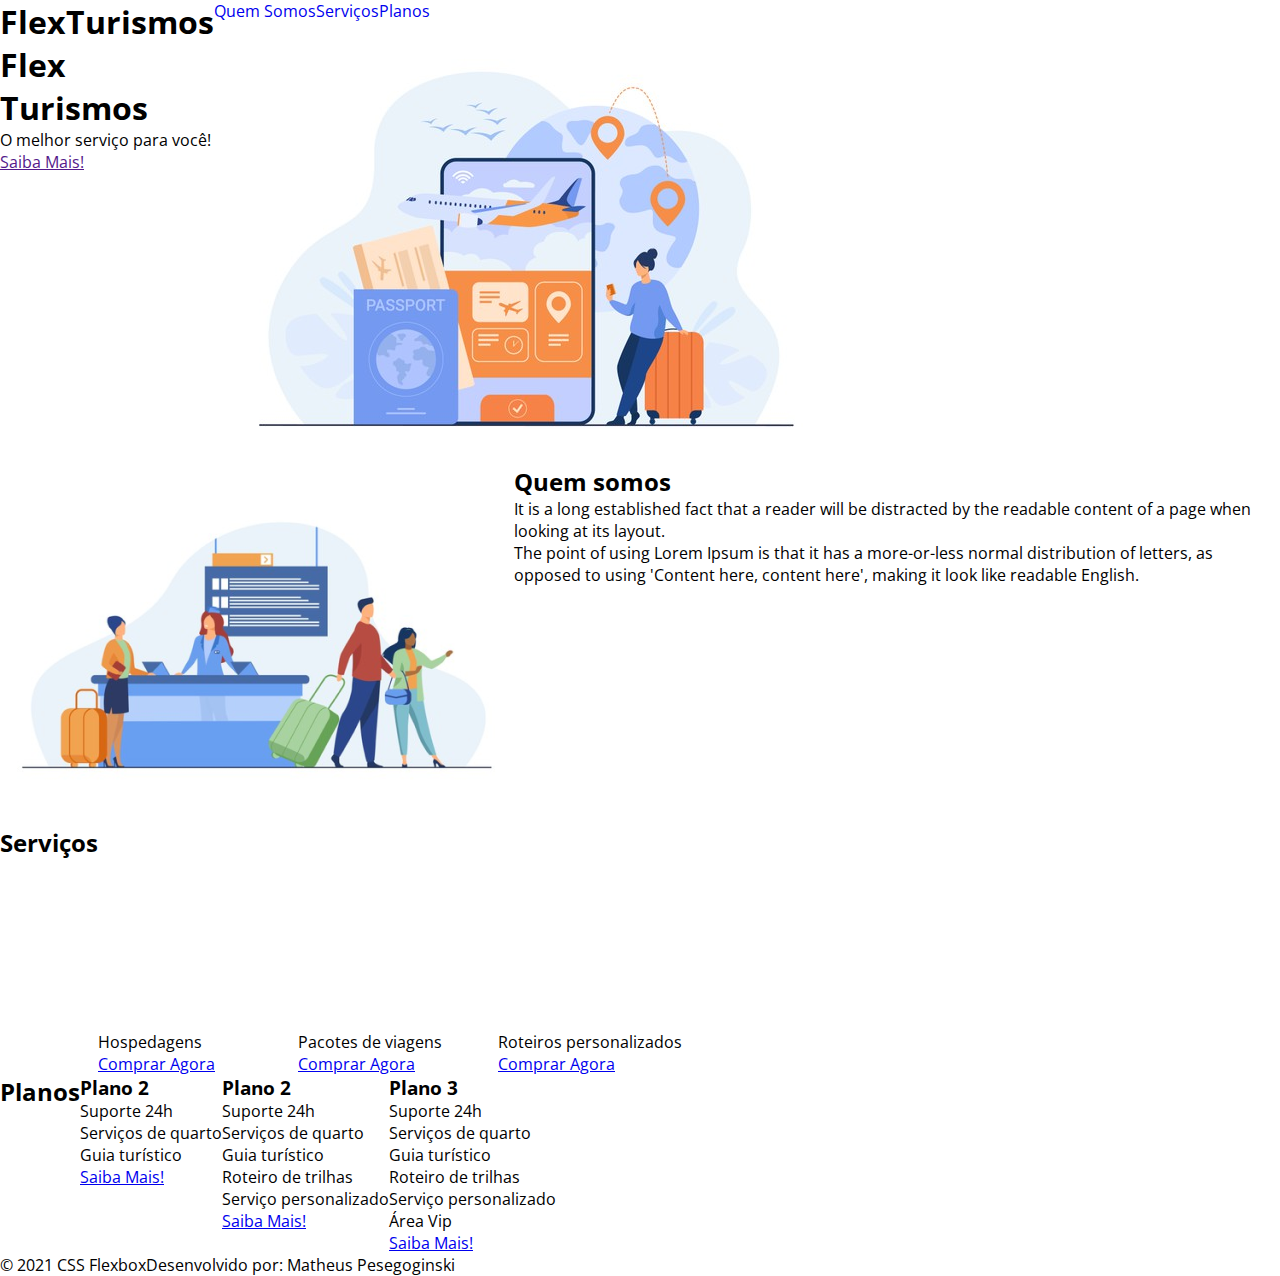
==== Projeto/index.html @ 5de106e5 "flex project - part 1" ====
<!DOCTYPE html>
<html lang="pt-br">
<head>
    <meta charset="UTF-8">
    <meta name="viewport" content="width=device-width, initial-scale=1.0">
    <title>Flex Turismos</title>
    <link rel="stylesheet" href="./style.css">
    <link rel="preconnect" href="https://fonts.gstatic.com" crossorigin>
    <link href="https://fonts.googleapis.com/css2?family=Open+Sans:ital,wght@0,300;0,400;0,500;0,600;0,700;0,800;1,300;1,400;1,500;1,600;1,700;1,800&display=swap" rel="stylesheet">
</head>
<body>
    <header class="container">
        <h1>FlexTurismos</h1>
        <ul class="container">
            <li><a href="#quem-somos">Quem Somos</a></li>
            <li><a href="#servicos">Serviços</a></li>
            <li><a href="#planos">Planos</a></li>
        </ul>
    </header>

    <div class="container">
        <div>
            <h1>Flex <br>Turismos</h1>
            <p>O melhor serviço para você!</p>
            <a href="">Saiba Mais!</a>
        </div>

        <div>
            <div><img src="./images/0-main.png" alt="banner de apresentação"></div>
        </div>
    </div>

    <div class="container">
        <div>
            <img src="./images/1-quem-somos.png" alt="balcão de atendimento">
        </div>

        <div>
            <h2>Quem somos</h2>
            <p>It is a long established fact that a reader will be distracted by the readable content of a page when looking at its layout. </p>
            <p>The point of using Lorem Ipsum is that it has a more-or-less normal distribution of letters, as opposed to using 'Content here, content here', making it look like readable English.</p>
        </div>
    </div>

    <div class="container">
        <div>
            <h2>Serviços</h2>
        </div>

        <div class="container">
            <div>
                <div><img src="./images/icon-2.png" alt="hospedagens"></div>
                <p>Hospedagens</p>
                <a href="#">Comprar Agora</a>
            </div>

            <div>
               <div><img src="./images/icon-1.png" alt="pacote de viagens"></div>
               <p>Pacotes de viagens</p>
               <a href="#">Comprar Agora</a>
            </div>

            <div>
                <div><img src="./images/icon-3.png" alt="roteiros personalizados"></div>
                <p>Roteiros personalizados</p>
                <a href="#">Comprar Agora</a>
            </div>

        </div>
    </div>

    <div class="container">
        <h2>Planos</h1>
        <div>
            <h3>Plano 2</h3>
            <ul>
                <li>Suporte 24h</li>
                <li>Serviços de quarto</li>
                <li>Guia turístico</li>
            </ul>
            <a href="#">Saiba Mais!</a>
        </div>

        <div>
            <h3>Plano 2</h3>
            <ul>
                <li>Suporte 24h</li>
                <li>Serviços de quarto</li>
                <li>Guia turístico</li>
                <li>Roteiro de trilhas</li>
                <li>Serviço personalizado</li>
            </ul>
            <a href="#">Saiba Mais!</a>
        </div>

        <div>
            <h3>Plano 3</h3>
            <ul>
                <li>Suporte 24h</li>
                <li>Serviços de quarto</li>
                <li>Guia turístico</li>
                <li>Roteiro de trilhas</li>
                <li>Serviço personalizado</li>
                <li>Área Vip</li>
            </ul>
            <a href="#">Saiba Mais!</a>
        </div>
    </div>

    <footer class="container">
        <p>© 2021 CSS Flexbox</p>
        <p>Desenvolvido por: Matheus Pesegoginski</p>
    </footer>
</body>
</html>
---- Projeto/style.css ----
* {
    font-family: 'Open Sans', sans-serif;
    margin: 0;
    padding: 0;
}

ul {
    list-style: none;
    margin: 0;
    padding: 0;
}

ul li a{
    text-decoration: none;
}
.container{
    display: flex;
    max-width: 1440px;
}
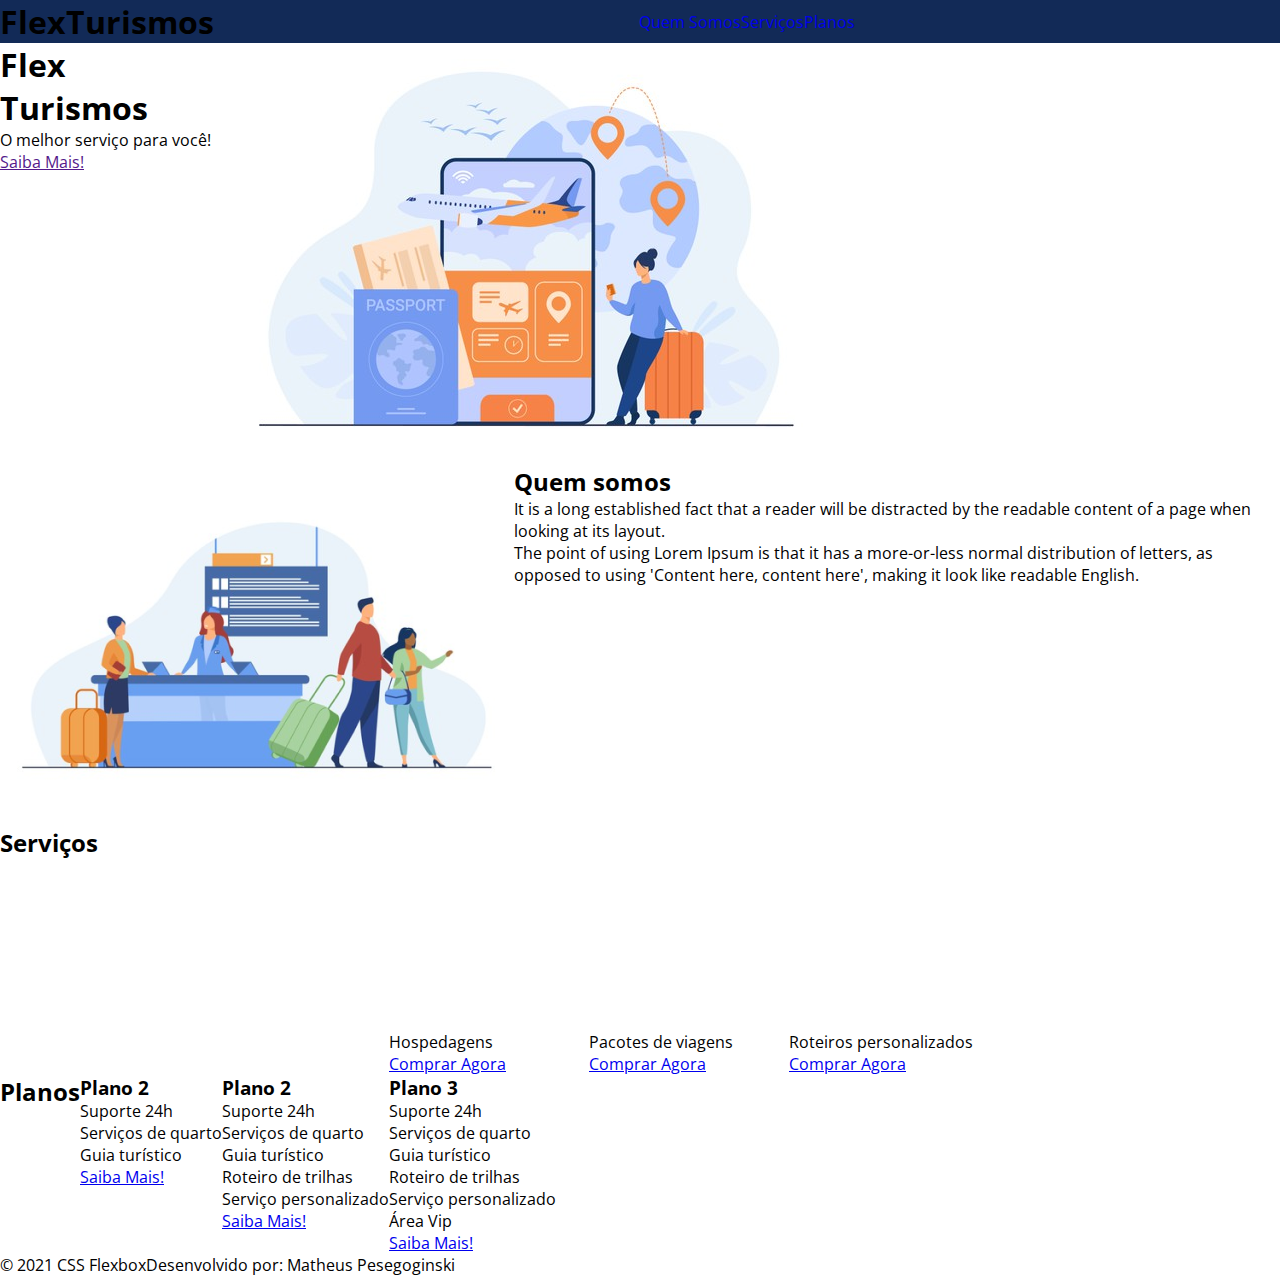
==== commit b85b5fdc: "flex project - part 1.1" ====
--- a/Projeto/index.html
+++ b/Projeto/index.html
@@ -9,13 +9,15 @@
     <link href="https://fonts.googleapis.com/css2?family=Open+Sans:ital,wght@0,300;0,400;0,500;0,600;0,700;0,800;1,300;1,400;1,500;1,600;1,700;1,800&display=swap" rel="stylesheet">
 </head>
 <body>
-    <header class="container">
-        <h1>FlexTurismos</h1>
-        <ul class="container">
-            <li><a href="#quem-somos">Quem Somos</a></li>
-            <li><a href="#servicos">Serviços</a></li>
-            <li><a href="#planos">Planos</a></li>
-        </ul>
+    <header>
+        <div class="container">
+            <h1>FlexTurismos</h1>
+            <ul class="container">
+                <li><a href="#quem-somos">Quem Somos</a></li>
+                <li><a href="#servicos">Serviços</a></li>
+                <li><a href="#planos">Planos</a></li>
+            </ul>
+        </div>
     </header>
 
     <div class="container">
--- a/Projeto/style.css
+++ b/Projeto/style.css
@@ -1,3 +1,8 @@
+:root{
+    --dark-blue:#122a57
+}
+
+
 * {
     font-family: 'Open Sans', sans-serif;
     margin: 0;
@@ -16,4 +21,9 @@
 .container{
     display: flex;
     max-width: 1440px;
+    margin:auto;
+}
+
+header {
+    background-color: var(--dark-blue);
 }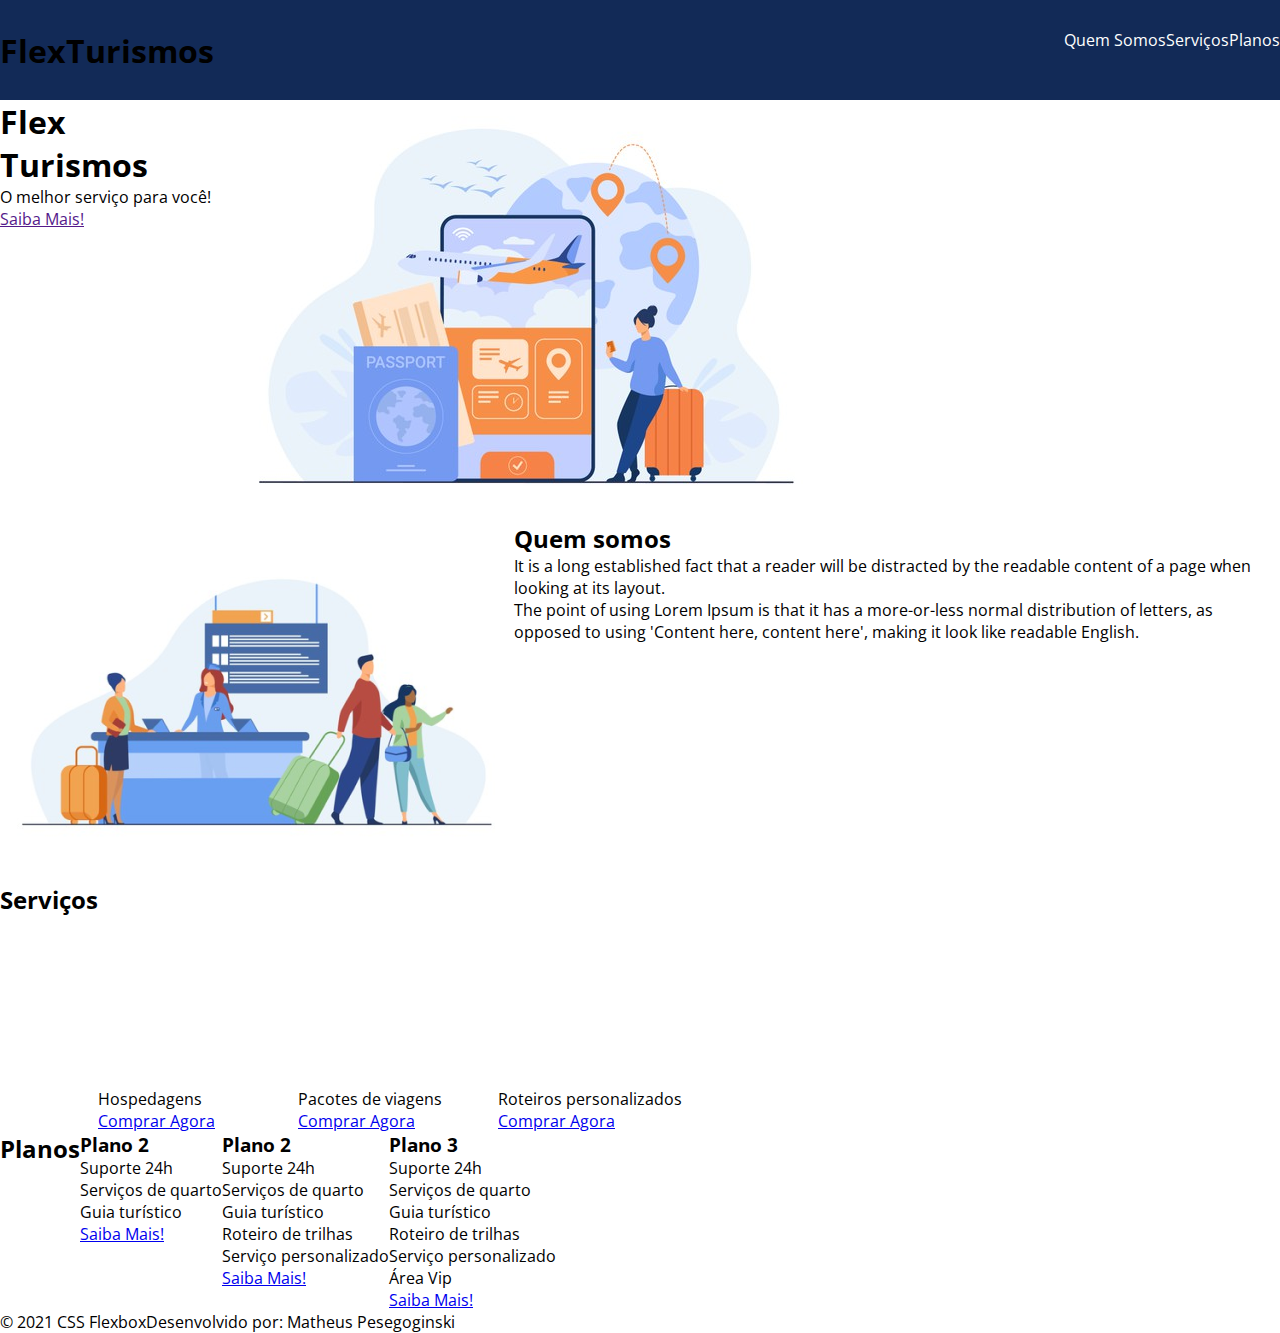
==== commit a6d96048: "flex project - part 1.2" ====
--- a/Projeto/index.html
+++ b/Projeto/index.html
@@ -10,9 +10,9 @@
 </head>
 <body>
     <header>
-        <div class="container">
-            <h1>FlexTurismos</h1>
-            <ul class="container">
+        <div class="container menu">
+            <div><h1>FlexTurismos</h1></div>
+            <ul class="list-items">
                 <li><a href="#quem-somos">Quem Somos</a></li>
                 <li><a href="#servicos">Serviços</a></li>
                 <li><a href="#planos">Planos</a></li>
--- a/Projeto/style.css
+++ b/Projeto/style.css
@@ -22,8 +22,23 @@
     display: flex;
     max-width: 1440px;
     margin:auto;
+    width:100%;
 }
 
 header {
     background-color: var(--dark-blue);
+    height: 100px;
+    display: flex;
+    align-items: center;
+}
+
+header .list-items{
+    display:flex;
+}
+
+.list-items li a{
+    color:#fff;
+}
+header .menu{
+    justify-content: space-between;
 }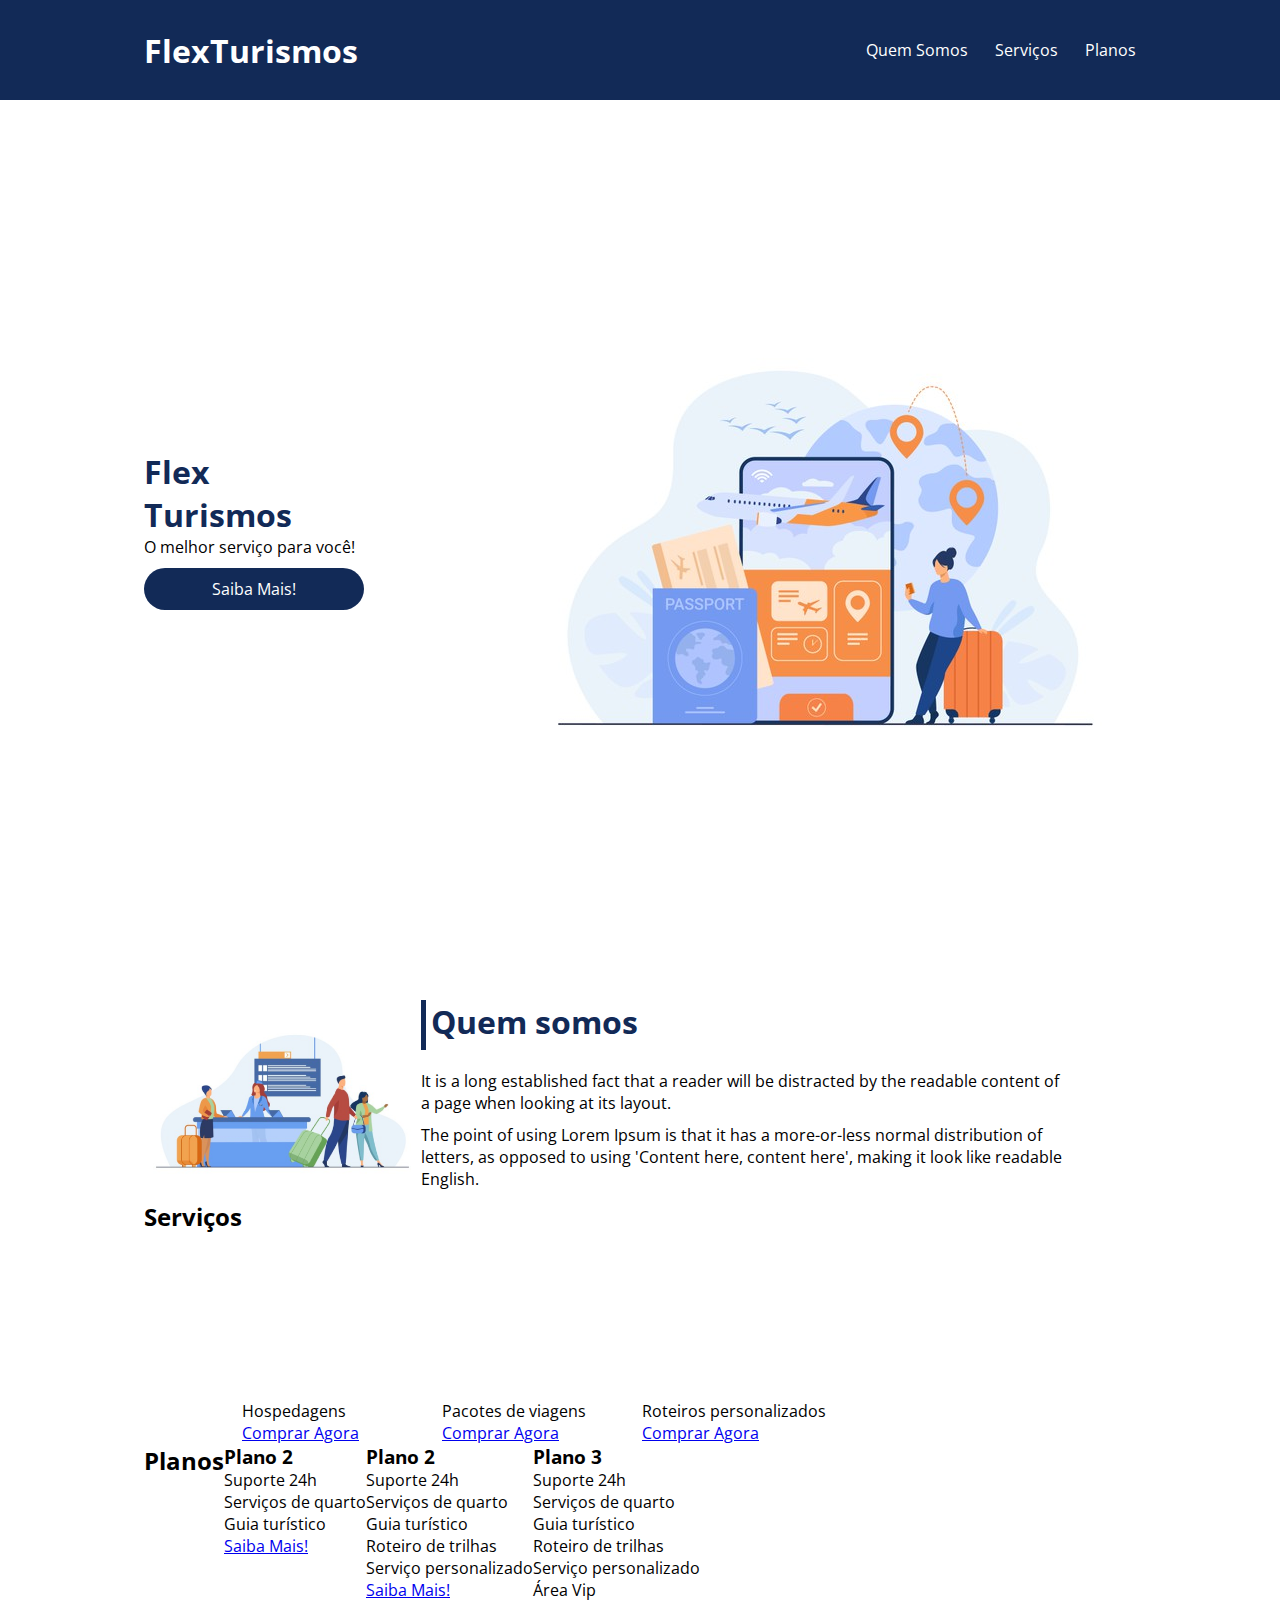
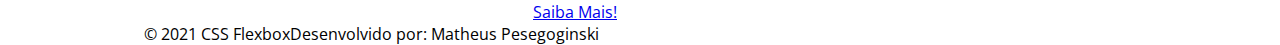
==== commit 5a3bf773: "flex project - part 1.3" ====
--- a/Projeto/index.html
+++ b/Projeto/index.html
@@ -20,27 +20,25 @@
         </div>
     </header>
 
-    <div class="container">
-        <div>
+    <div class="container presentation">
+        <div class="presentation-text">
             <h1>Flex <br>Turismos</h1>
             <p>O melhor serviço para você!</p>
             <a href="">Saiba Mais!</a>
         </div>
-
         <div>
             <div><img src="./images/0-main.png" alt="banner de apresentação"></div>
         </div>
     </div>
 
-    <div class="container">
-        <div>
-            <img src="./images/1-quem-somos.png" alt="balcão de atendimento">
-        </div>
-
+    <div class="container" id="quem-somos">
         <div>
             <h2>Quem somos</h2>
             <p>It is a long established fact that a reader will be distracted by the readable content of a page when looking at its layout. </p>
             <p>The point of using Lorem Ipsum is that it has a more-or-less normal distribution of letters, as opposed to using 'Content here, content here', making it look like readable English.</p>
+        </div>
+        <div>
+            <img src="./images/1-quem-somos.png" alt="balcão de atendimento">
         </div>
     </div>
 
--- a/Projeto/style.css
+++ b/Projeto/style.css
@@ -20,20 +20,29 @@
 }
 .container{
     display: flex;
-    max-width: 1440px;
+    max-width: 992px;
     margin:auto;
     width:100%;
 }
 
+div img{
+    display: block;
+    width: 100%;
+}
 header {
     background-color: var(--dark-blue);
     height: 100px;
     display: flex;
     align-items: center;
+    color:#fff;
 }
 
 header .list-items{
     display:flex;
+    max-width: 270px;
+    width: 100%;
+    justify-content: space-between;
+    align-items: center;
 }
 
 .list-items li a{
@@ -41,4 +50,57 @@
 }
 header .menu{
     justify-content: space-between;
+}
+
+.presentation{
+    height: 100vh;
+    align-items: center;
+    justify-content: space-between;
+}
+
+.presentation .presentation-text{
+    min-height: 200px;
+}
+
+.presentation-text h1{
+    color: var(--dark-blue);
+}
+
+.presentation-text a{
+    background-color: var(--dark-blue);
+    color: #fff;
+    text-align: center;
+    border-radius: 30px;
+    width:200px;
+    display:block;
+    text-decoration: none;
+    padding:10px;
+    margin: 10px 0;
+}
+
+#quem-somos{
+    flex-direction: row-reverse;
+    align-items: center;
+    justify-content: space-between;
+}
+
+#quem-somos h2{
+    font-size: 32px;
+    color: var(--dark-blue);
+    display:flex;
+    margin-bottom:20px;
+}
+
+#quem-somos h2::before{
+    content:"";
+    height:50px;
+    width:5px;
+    margin-right:5px;
+    background-color: var(--dark-blue);
+    position: relative;
+}
+
+#quem-somos p{
+    margin-bottom: 10px;
+    width: 90%;
 }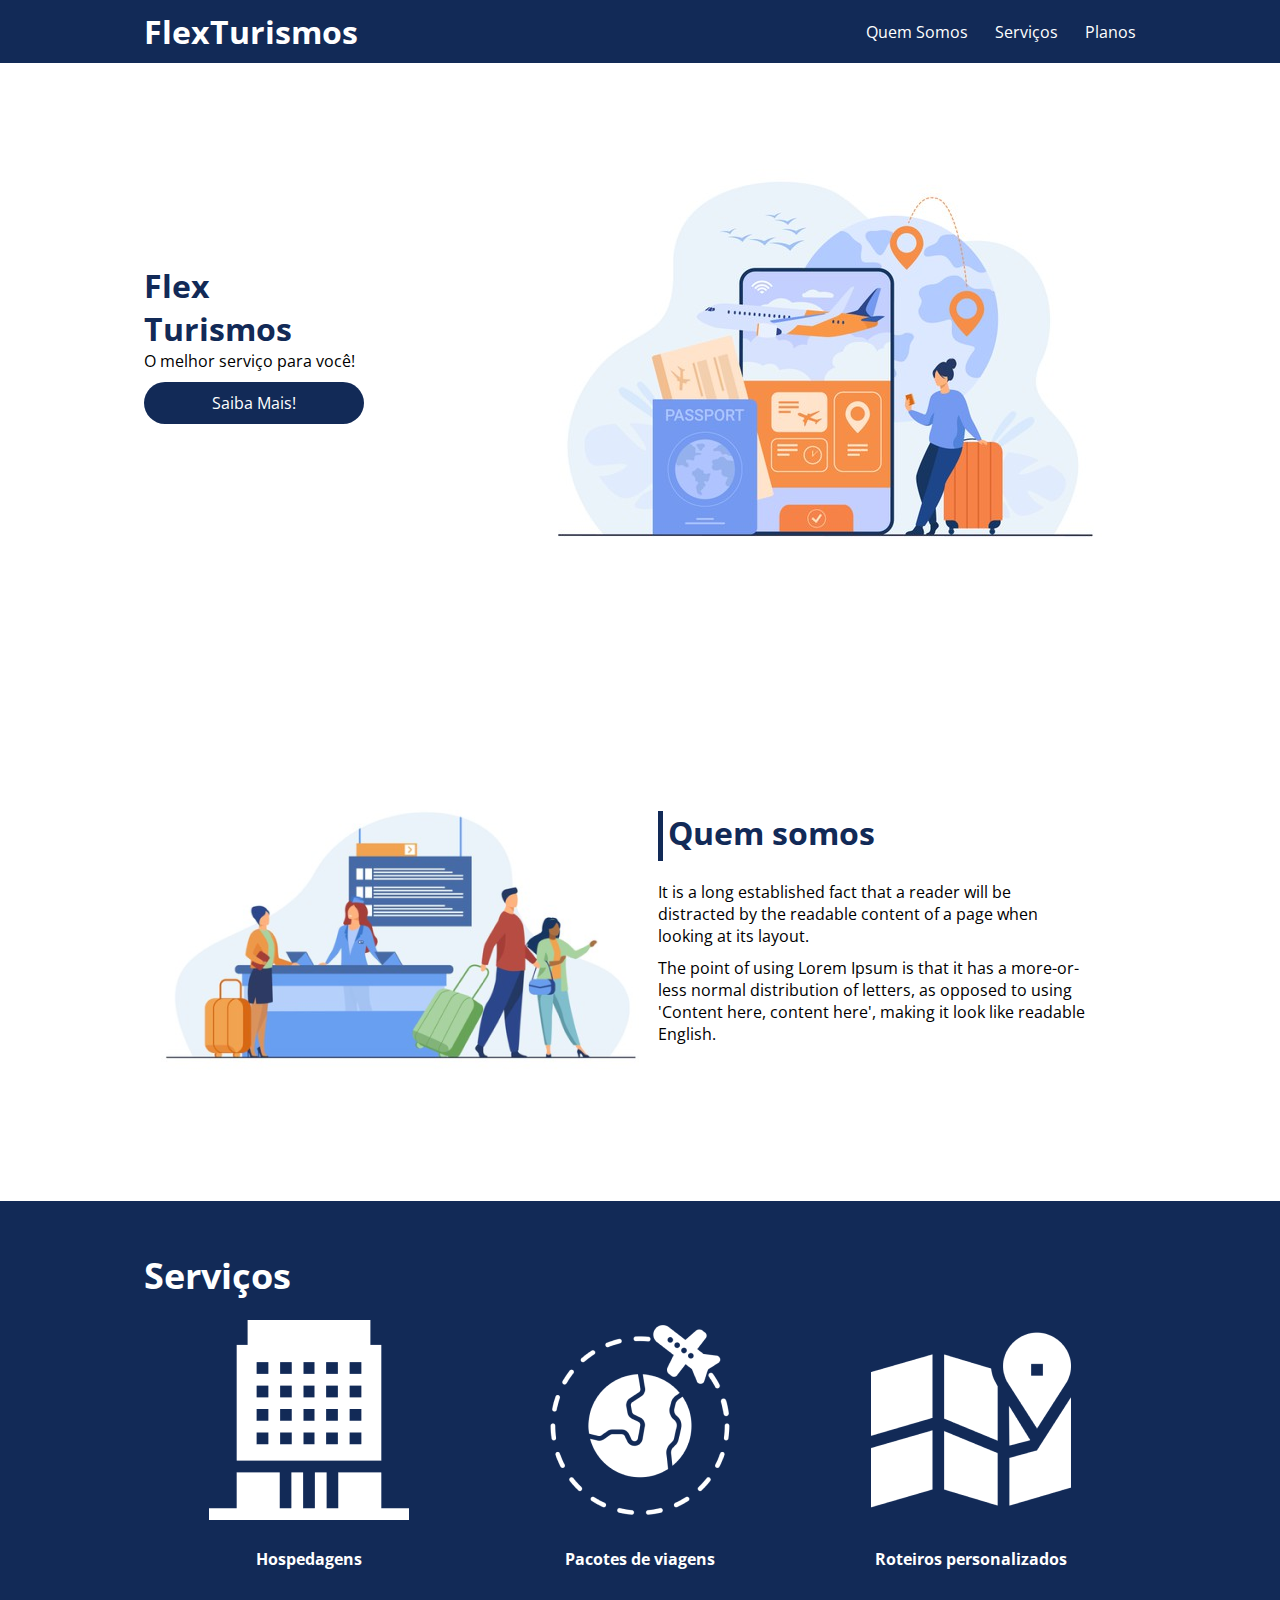
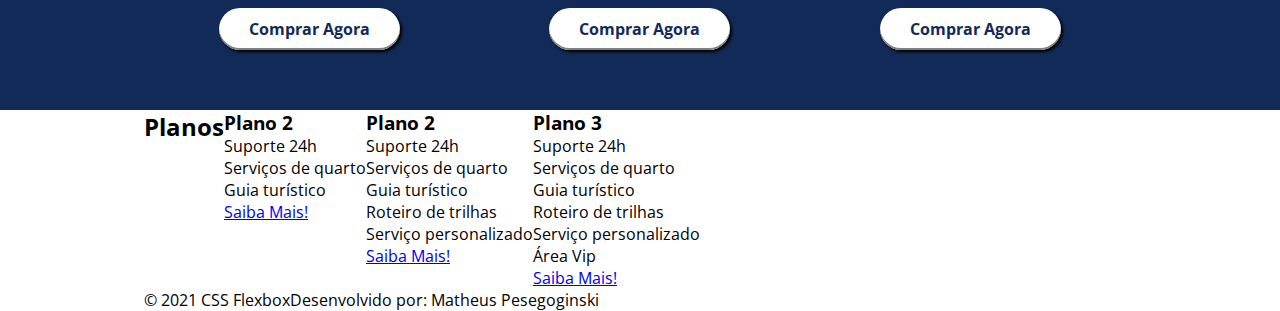
==== commit 7dd39f56: "flex project - part 2 - services done" ====
--- a/Projeto/index.html
+++ b/Projeto/index.html
@@ -31,47 +31,39 @@
         </div>
     </div>
 
-    <div class="container" id="quem-somos">
-        <div>
+    <div class="container presentation" id="quem-somos">
+        <section>
             <h2>Quem somos</h2>
             <p>It is a long established fact that a reader will be distracted by the readable content of a page when looking at its layout. </p>
             <p>The point of using Lorem Ipsum is that it has a more-or-less normal distribution of letters, as opposed to using 'Content here, content here', making it look like readable English.</p>
-        </div>
-        <div>
-            <img src="./images/1-quem-somos.png" alt="balcão de atendimento">
-        </div>
+        </section>
+        <img src="./images/1-quem-somos.png" alt="balcão de atendimento">
     </div>
-
-    <div class="container">
-        <div>
-            <h2>Serviços</h2>
-        </div>
-
+    <div  id="services">
+        <header class="container"><h2>Serviços</h2></header>
         <div class="container">
-            <div>
-                <div><img src="./images/icon-2.png" alt="hospedagens"></div>
+            <div class="item">
+                <img src="./images/icon-2.png" alt="hospedagens">
                 <p>Hospedagens</p>
                 <a href="#">Comprar Agora</a>
             </div>
 
-            <div>
-               <div><img src="./images/icon-1.png" alt="pacote de viagens"></div>
-               <p>Pacotes de viagens</p>
-               <a href="#">Comprar Agora</a>
+            <div class="item">
+                <img src="./images/icon-1.png" alt="pacote de viagens">
+                <p>Pacotes de viagens</p>
+                <a href="#">Comprar Agora</a>
             </div>
 
-            <div>
-                <div><img src="./images/icon-3.png" alt="roteiros personalizados"></div>
+            <div class="item">
+                <img src="./images/icon-3.png" alt="roteiros personalizados">
                 <p>Roteiros personalizados</p>
                 <a href="#">Comprar Agora</a>
             </div>
-
         </div>
     </div>
-
-    <div class="container">
+    <div class="container" id="planos">
         <h2>Planos</h1>
-        <div>
+        <div class="item-plano">
             <h3>Plano 2</h3>
             <ul>
                 <li>Suporte 24h</li>
@@ -81,7 +73,7 @@
             <a href="#">Saiba Mais!</a>
         </div>
 
-        <div>
+        <div class="item-plano">
             <h3>Plano 2</h3>
             <ul>
                 <li>Suporte 24h</li>
@@ -93,7 +85,7 @@
             <a href="#">Saiba Mais!</a>
         </div>
 
-        <div>
+        <div class="item-plano">
             <h3>Plano 3</h3>
             <ul>
                 <li>Suporte 24h</li>
--- a/Projeto/style.css
+++ b/Projeto/style.css
@@ -26,15 +26,14 @@
 }
 
 div img{
-    display: block;
     width: 100%;
 }
-header {
+body header{
     background-color: var(--dark-blue);
-    height: 100px;
     display: flex;
     align-items: center;
     color:#fff;
+    padding: 10px;
 }
 
 header .list-items{
@@ -53,7 +52,7 @@
 }
 
 .presentation{
-    height: 100vh;
+    padding:10vh 0;
     align-items: center;
     justify-content: space-between;
 }
@@ -103,4 +102,65 @@
 #quem-somos p{
     margin-bottom: 10px;
     width: 90%;
+}
+
+img{
+    width: 100%;
+}
+
+#services{
+    flex-direction: column;
+    background-color: var(--dark-blue);
+    display: flex;
+
+    padding: 40px;
+    color: #fff;
+}
+#services h2{
+    font-size: 36px;
+}
+#services .container{
+    justify-content: space-around;
+    font-weight: bold;
+    text-align: center;
+    flex-wrap: wrap;
+    padding:10px;
+}
+
+#services a{
+    display: block;
+    color: var(--dark-blue);
+    font-weight: bold;
+    background-color: #fff;
+    border-radius: 30px;
+    text-decoration: none;
+    padding: 10px 30px;
+    margin: 10px;
+    box-shadow: 2px 2px 3px black, inset 0px -2px gray;
+}
+
+#services a:hover{
+    transform: translate(0,2px);
+    box-shadow: 2px 2px 3px black, inset 0px 0px gray;
+}
+
+#services img{
+    width: 200px;
+    margin:0 auto;
+}
+
+#services header{
+    align-self: flex-start;
+    justify-content: flex-start !important;
+}
+
+#services >.container> .item{
+    display: flex;
+    flex-direction: column;
+    justify-content: space-between;
+    height:340px
+}
+
+#planos{
+
 }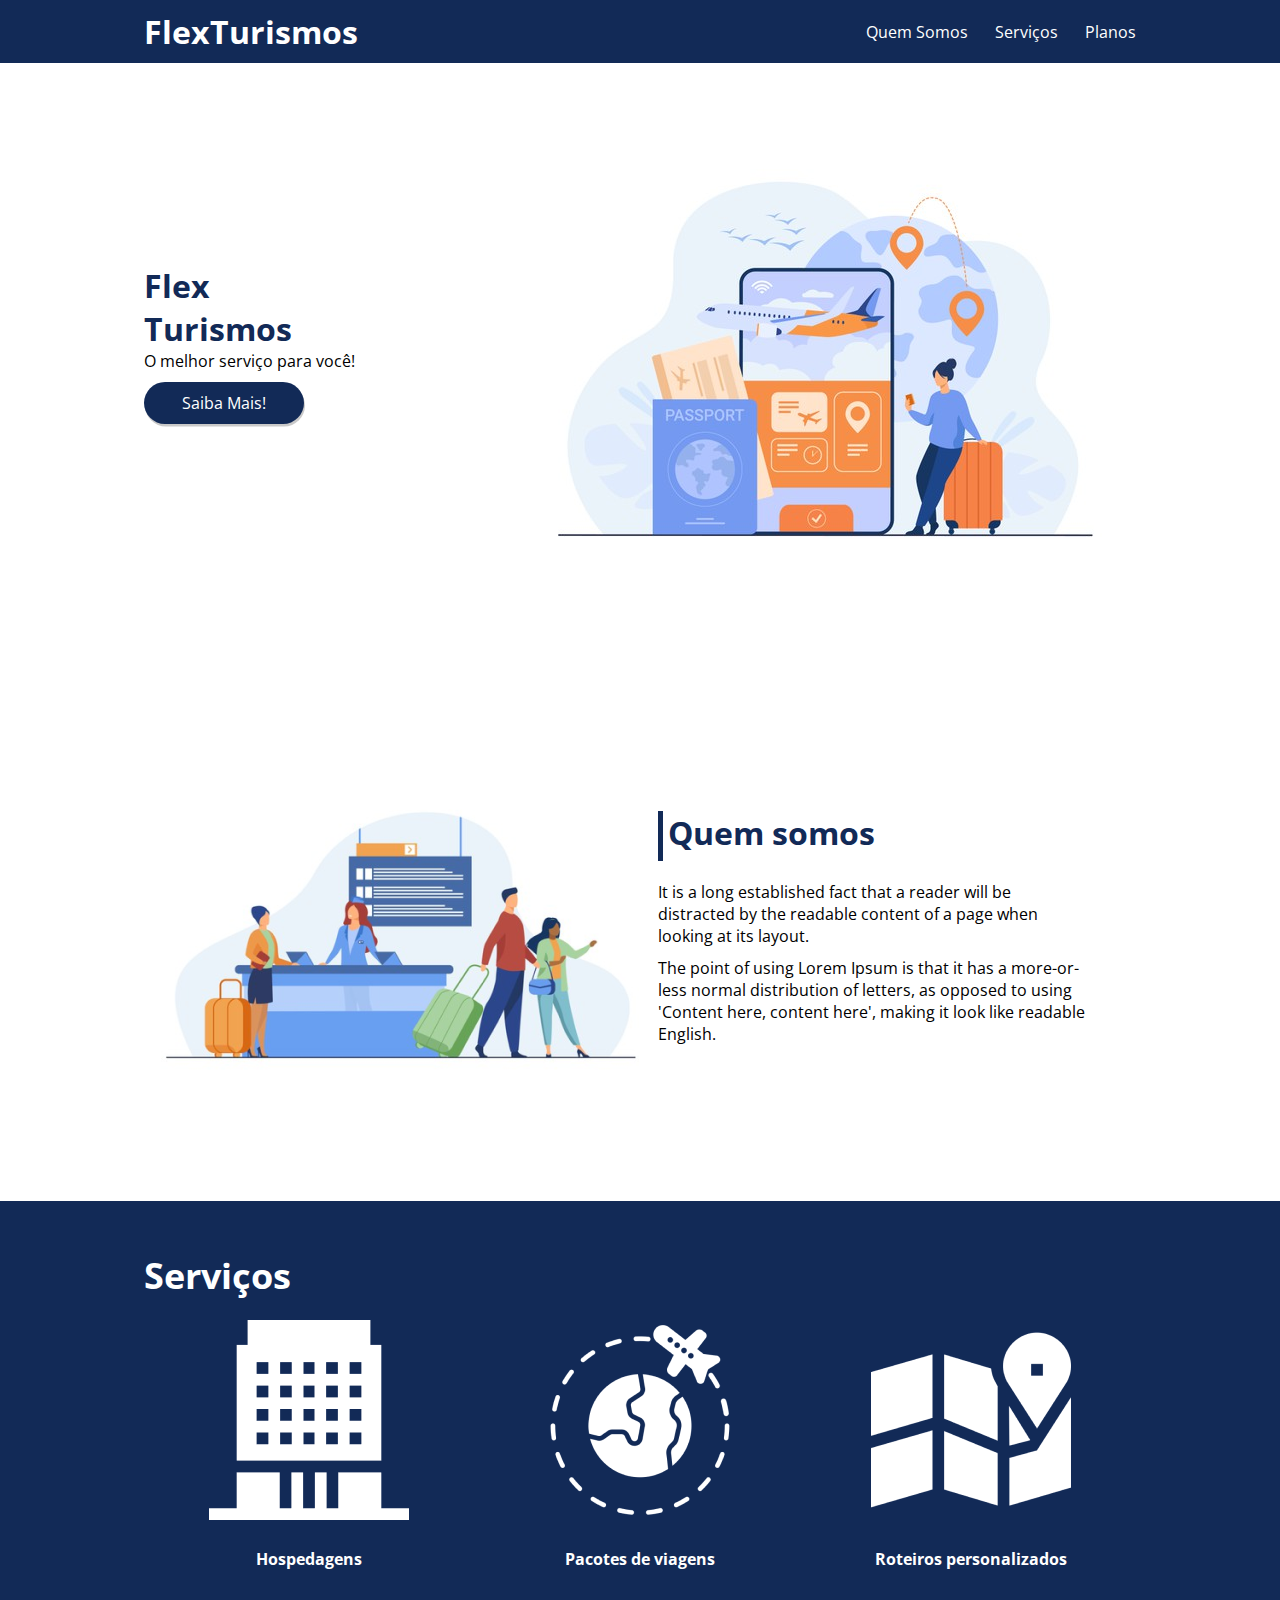
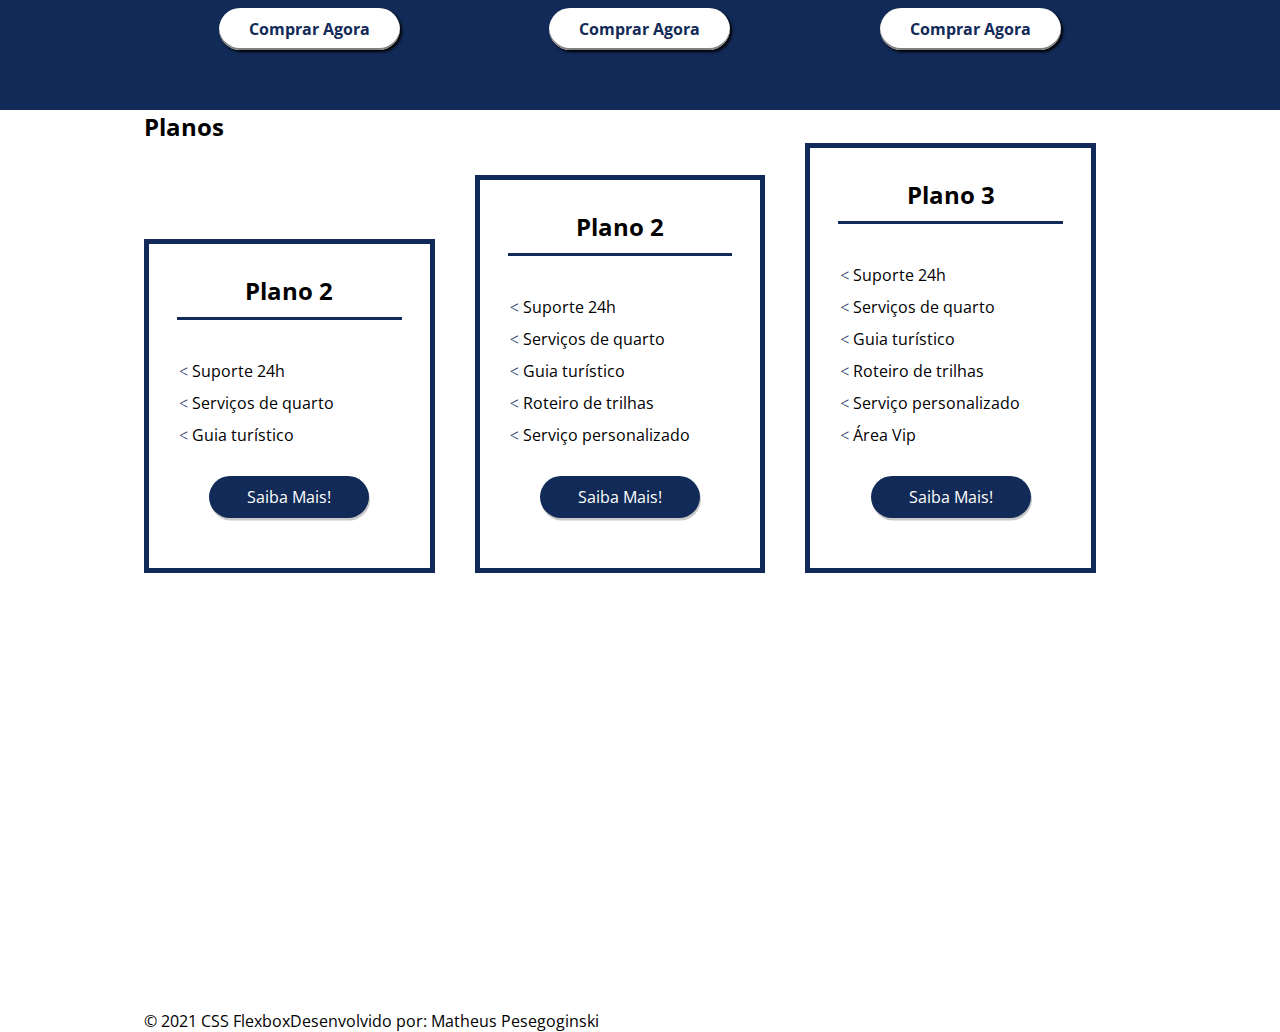
==== commit bc0da95a: "flex project - part 2 - done" ====
--- a/Projeto/index.html
+++ b/Projeto/index.html
@@ -24,7 +24,7 @@
         <div class="presentation-text">
             <h1>Flex <br>Turismos</h1>
             <p>O melhor serviço para você!</p>
-            <a href="">Saiba Mais!</a>
+            <a href="" class="btn">Saiba Mais!</a>
         </div>
         <div>
             <div><img src="./images/0-main.png" alt="banner de apresentação"></div>
@@ -63,39 +63,41 @@
     </div>
     <div class="container" id="planos">
         <h2>Planos</h1>
-        <div class="item-plano">
-            <h3>Plano 2</h3>
-            <ul>
-                <li>Suporte 24h</li>
-                <li>Serviços de quarto</li>
-                <li>Guia turístico</li>
-            </ul>
-            <a href="#">Saiba Mais!</a>
-        </div>
+        <div class="list-planos">
+            <div class="item-plano">
+                <h3>Plano 2</h3>
+                <ul>
+                    <li>Suporte 24h</li>
+                    <li>Serviços de quarto</li>
+                    <li>Guia turístico</li>
+                </ul>
+                <a href="#" class="btn">Saiba Mais!</a>
+            </div>
 
-        <div class="item-plano">
-            <h3>Plano 2</h3>
-            <ul>
-                <li>Suporte 24h</li>
-                <li>Serviços de quarto</li>
-                <li>Guia turístico</li>
-                <li>Roteiro de trilhas</li>
-                <li>Serviço personalizado</li>
-            </ul>
-            <a href="#">Saiba Mais!</a>
-        </div>
+            <div class="item-plano">
+                <h3>Plano 2</h3>
+                <ul>
+                    <li>Suporte 24h</li>
+                    <li>Serviços de quarto</li>
+                    <li>Guia turístico</li>
+                    <li>Roteiro de trilhas</li>
+                    <li>Serviço personalizado</li>
+                </ul>
+                <a href="#" class="btn">Saiba Mais!</a>
+            </div>
 
-        <div class="item-plano">
-            <h3>Plano 3</h3>
-            <ul>
-                <li>Suporte 24h</li>
-                <li>Serviços de quarto</li>
-                <li>Guia turístico</li>
-                <li>Roteiro de trilhas</li>
-                <li>Serviço personalizado</li>
-                <li>Área Vip</li>
-            </ul>
-            <a href="#">Saiba Mais!</a>
+            <div class="item-plano">
+                <h3>Plano 3</h3>
+                <ul>
+                    <li>Suporte 24h</li>
+                    <li>Serviços de quarto</li>
+                    <li>Guia turístico</li>
+                    <li>Roteiro de trilhas</li>
+                    <li>Serviço personalizado</li>
+                    <li>Área Vip</li>
+                </ul>
+                <a href="#" class="btn">Saiba Mais!</a>
+            </div>
         </div>
     </div>
 
--- a/Projeto/style.css
+++ b/Projeto/style.css
@@ -65,16 +65,17 @@
     color: var(--dark-blue);
 }
 
-.presentation-text a{
+.btn {
     background-color: var(--dark-blue);
     color: #fff;
     text-align: center;
     border-radius: 30px;
-    width:200px;
+    width:120px;
     display:block;
     text-decoration: none;
-    padding:10px;
+    padding:10px 20px;
     margin: 10px 0;
+    box-shadow: 1px 2.5px 0 rgba(57, 57, 57, 0.275);
 }
 
 #quem-somos{
@@ -162,5 +163,54 @@
 }
 
 #planos{
-
+    flex-direction: column;
+    min-height: 100vh;
+}
+
+.item-plano{
+    font-size: 16px;
+    flex: 1;
+    width: auto;
+    border: 5px solid var(--dark-blue);
+    margin-right: 40px;
+    padding: 30px 0;
+}
+
+.item-plano .btn{
+    margin: 20px auto;
+}
+.item-plano ul{
+    margin: 30px;
+    
+}
+
+.item-plano li{
+    margin:10px 0;
+}
+
+.item-plano li::before{
+    content:"< ";
+    font-family:"Webdings";
+    color: var(--dark-blue);
+
+}
+
+.list-planos{
+    display:flex;
+    align-items: flex-end;
+}
+
+.item-plano h3{
+    display: flex;
+    font-size:24px;
+    flex-direction: column;
+    text-align: center;
+}
+
+.item-plano h3::after{
+    content:"";
+    background-color:var(--dark-blue);
+    height: 3px;
+    width: 80%;
+    margin: 10px auto ;
 }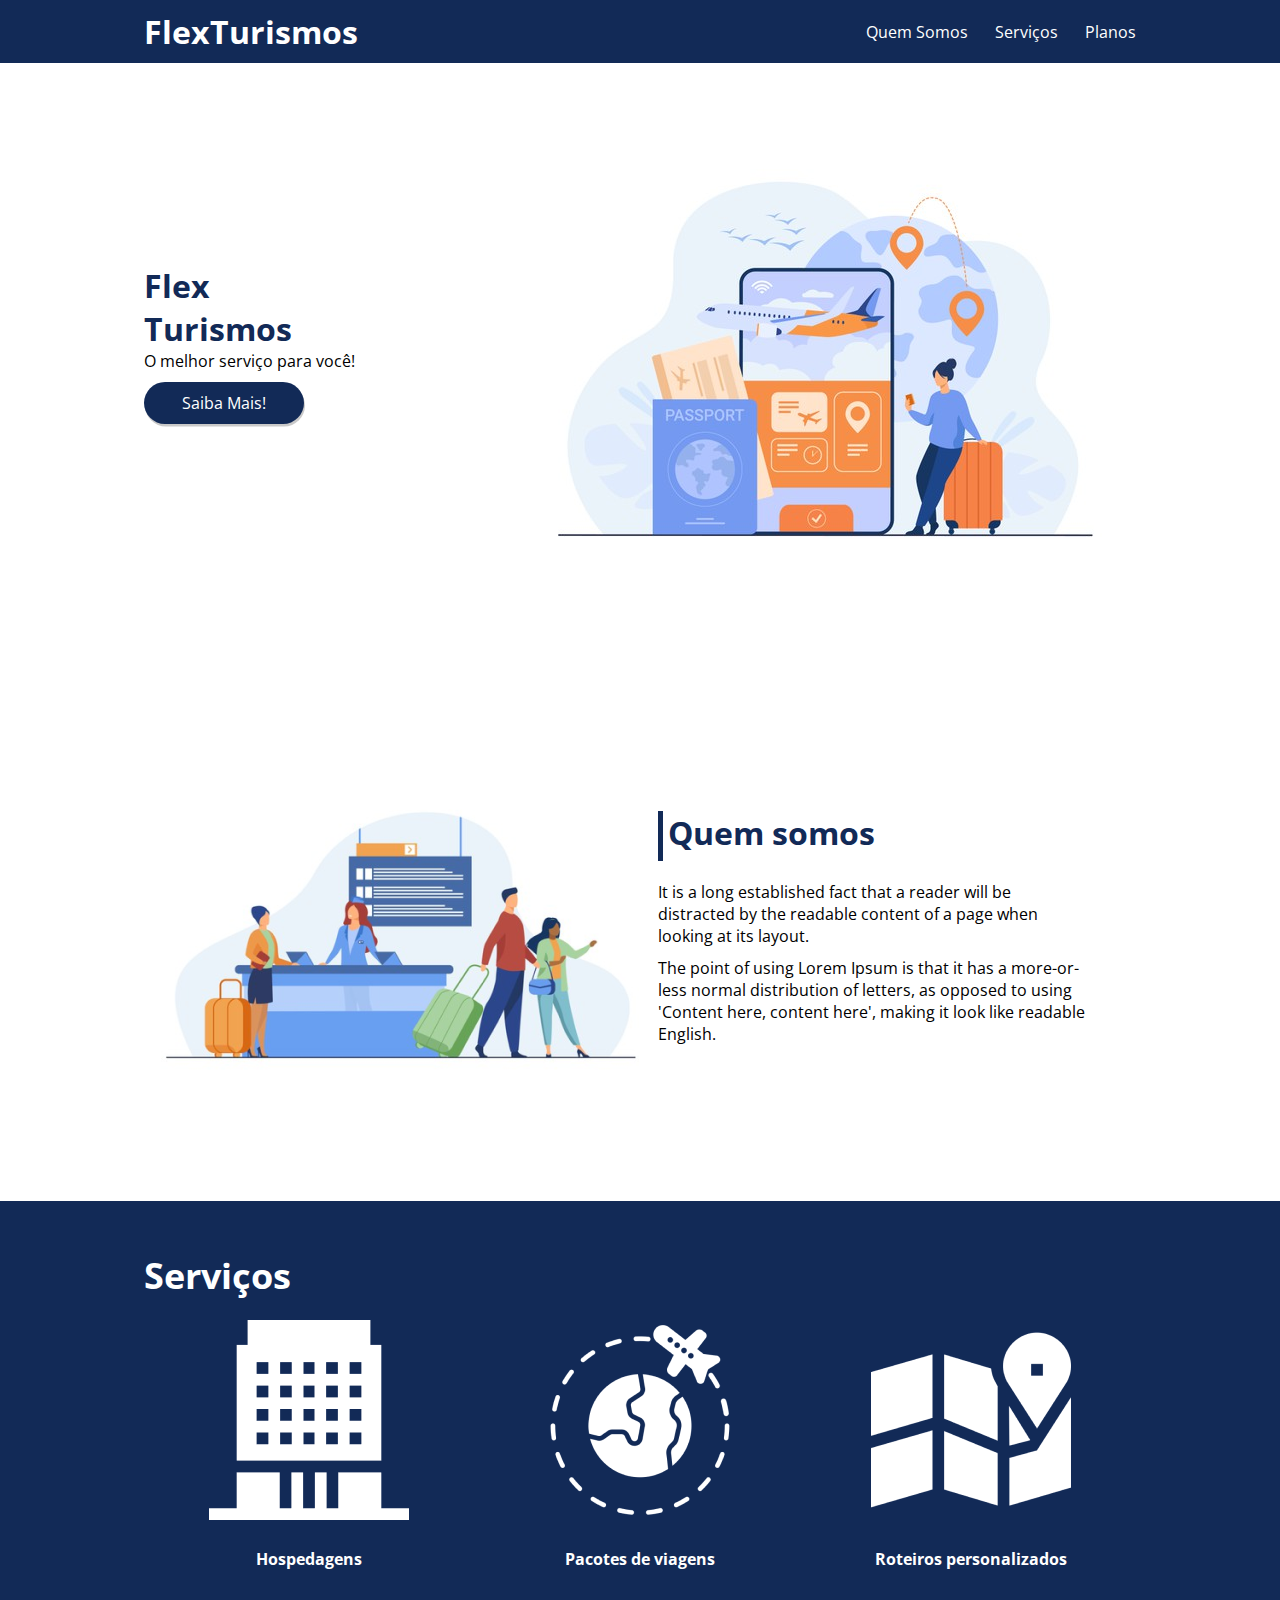
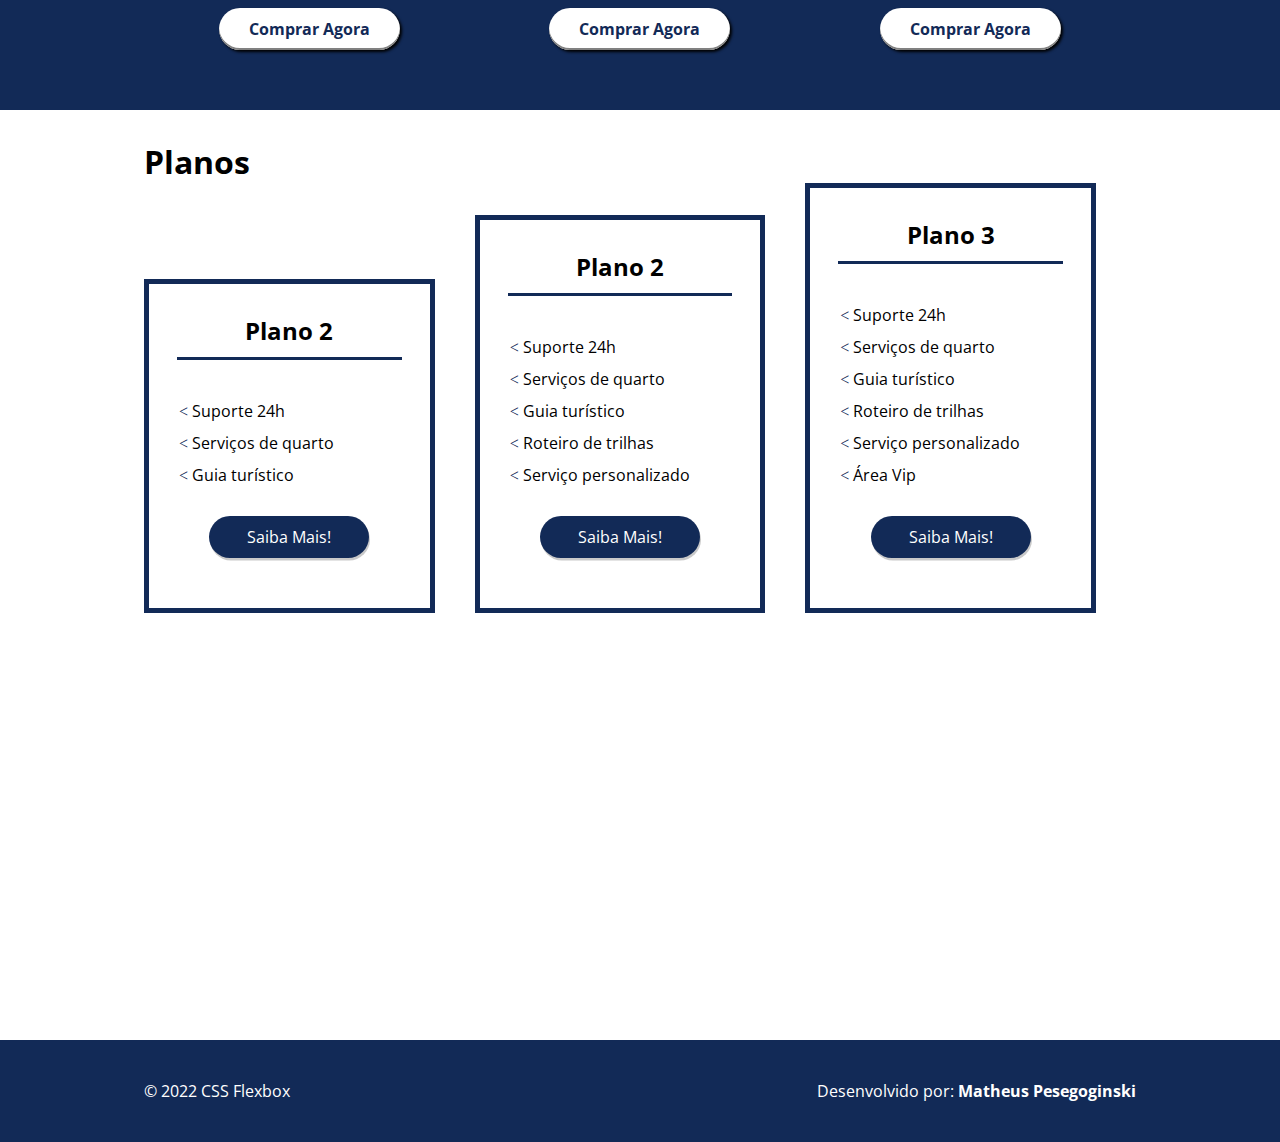
==== commit 06ecb534: "flex project - part 3 - done" ====
--- a/Projeto/index.html
+++ b/Projeto/index.html
@@ -62,7 +62,7 @@
         </div>
     </div>
     <div class="container" id="planos">
-        <h2>Planos</h1>
+        <h1>Planos</h1>
         <div class="list-planos">
             <div class="item-plano">
                 <h3>Plano 2</h3>
@@ -101,9 +101,12 @@
         </div>
     </div>
 
-    <footer class="container">
-        <p>© 2021 CSS Flexbox</p>
-        <p>Desenvolvido por: Matheus Pesegoginski</p>
-    </footer>
+    <div id="footer">
+        <footer class="container">
+            <div><p>© 2022 CSS Flexbox</p></div>
+            <div><p>Desenvolvido por: <b>Matheus Pesegoginski</b></p></div>
+        </footer>
+    </div>
+    
 </body>
 </html>--- a/Projeto/style.css
+++ b/Projeto/style.css
@@ -165,6 +165,7 @@
 #planos{
     flex-direction: column;
     min-height: 100vh;
+    padding-top: 30px;
 }
 
 .item-plano{
@@ -213,4 +214,15 @@
     height: 3px;
     width: 80%;
     margin: 10px auto ;
+}
+
+#footer{
+    display: flex;
+    background-color: var(--dark-blue);
+    padding:40px;
+    color: #fff;
+}
+
+#footer .container{
+    justify-content: space-between;
 }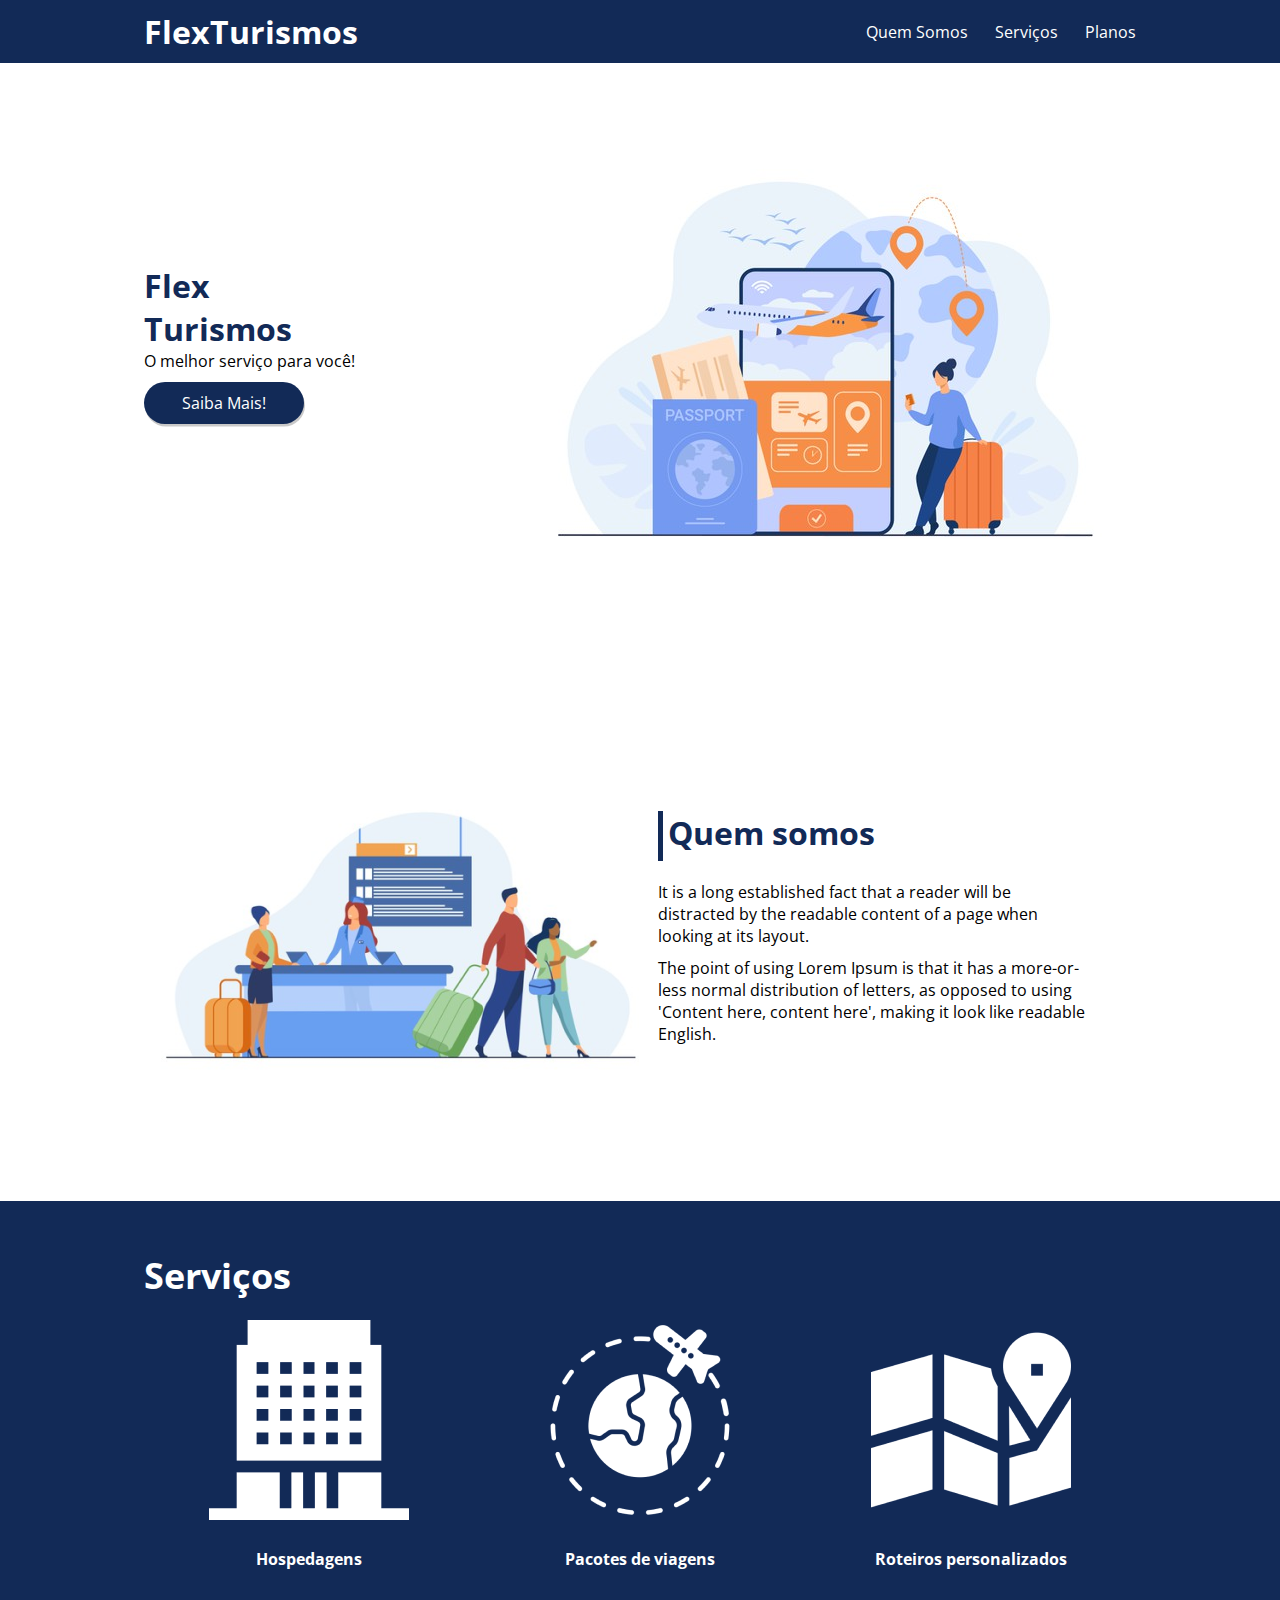
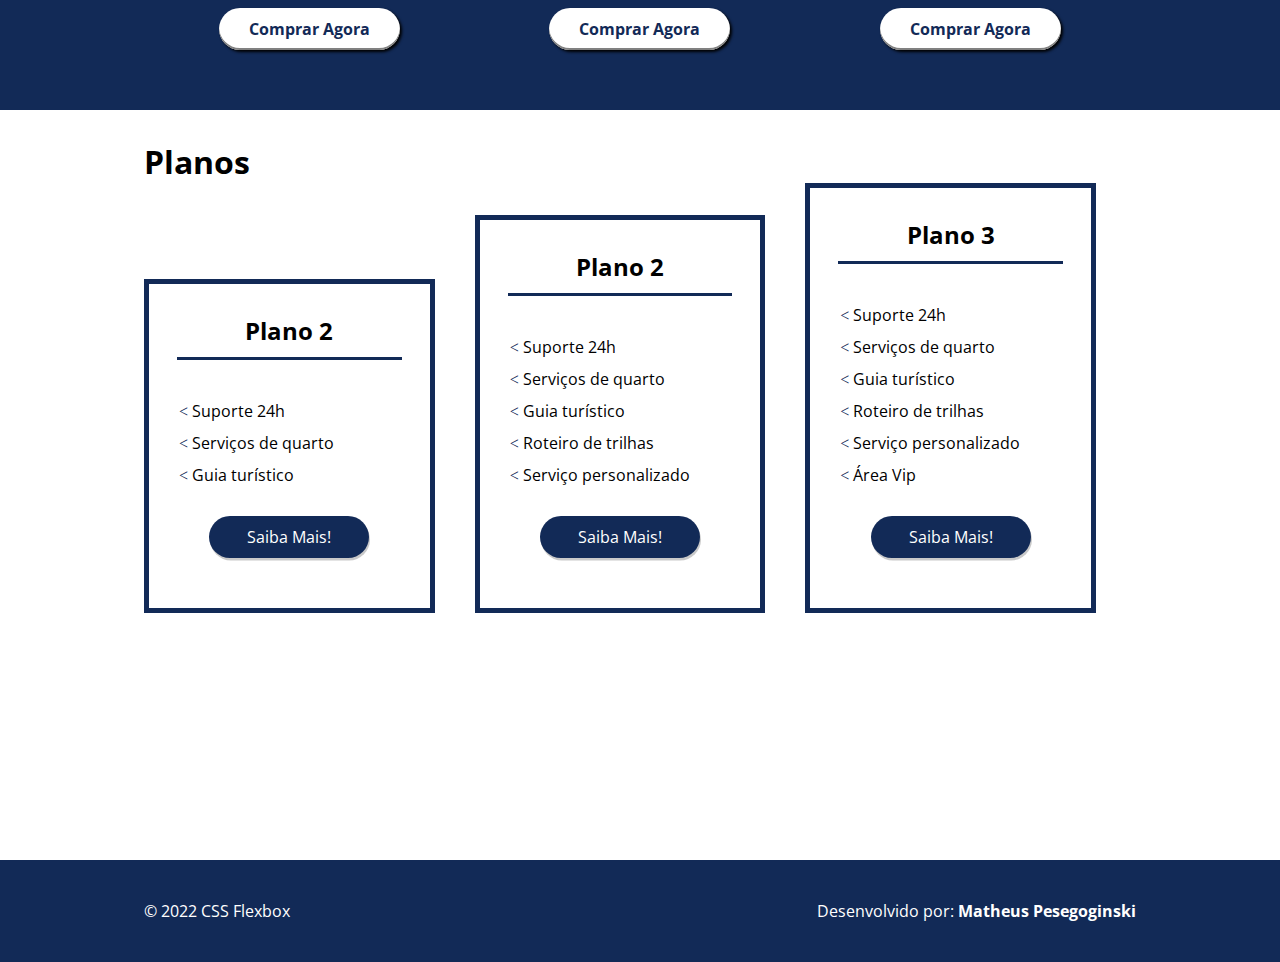
==== commit bf615294: "fixed page linking" ====
--- a/Projeto/index.html
+++ b/Projeto/index.html
@@ -14,7 +14,7 @@
             <div><h1>FlexTurismos</h1></div>
             <ul class="list-items">
                 <li><a href="#quem-somos">Quem Somos</a></li>
-                <li><a href="#servicos">Serviços</a></li>
+                <li><a href="#services">Serviços</a></li>
                 <li><a href="#planos">Planos</a></li>
             </ul>
         </div>
@@ -39,7 +39,7 @@
         </section>
         <img src="./images/1-quem-somos.png" alt="balcão de atendimento">
     </div>
-    <div  id="services">
+    <div id="services">
         <header class="container"><h2>Serviços</h2></header>
         <div class="container">
             <div class="item">
--- a/Projeto/style.css
+++ b/Projeto/style.css
@@ -164,7 +164,7 @@
 
 #planos{
     flex-direction: column;
-    min-height: 100vh;
+    min-height: 80vh;
     padding-top: 30px;
 }
 
